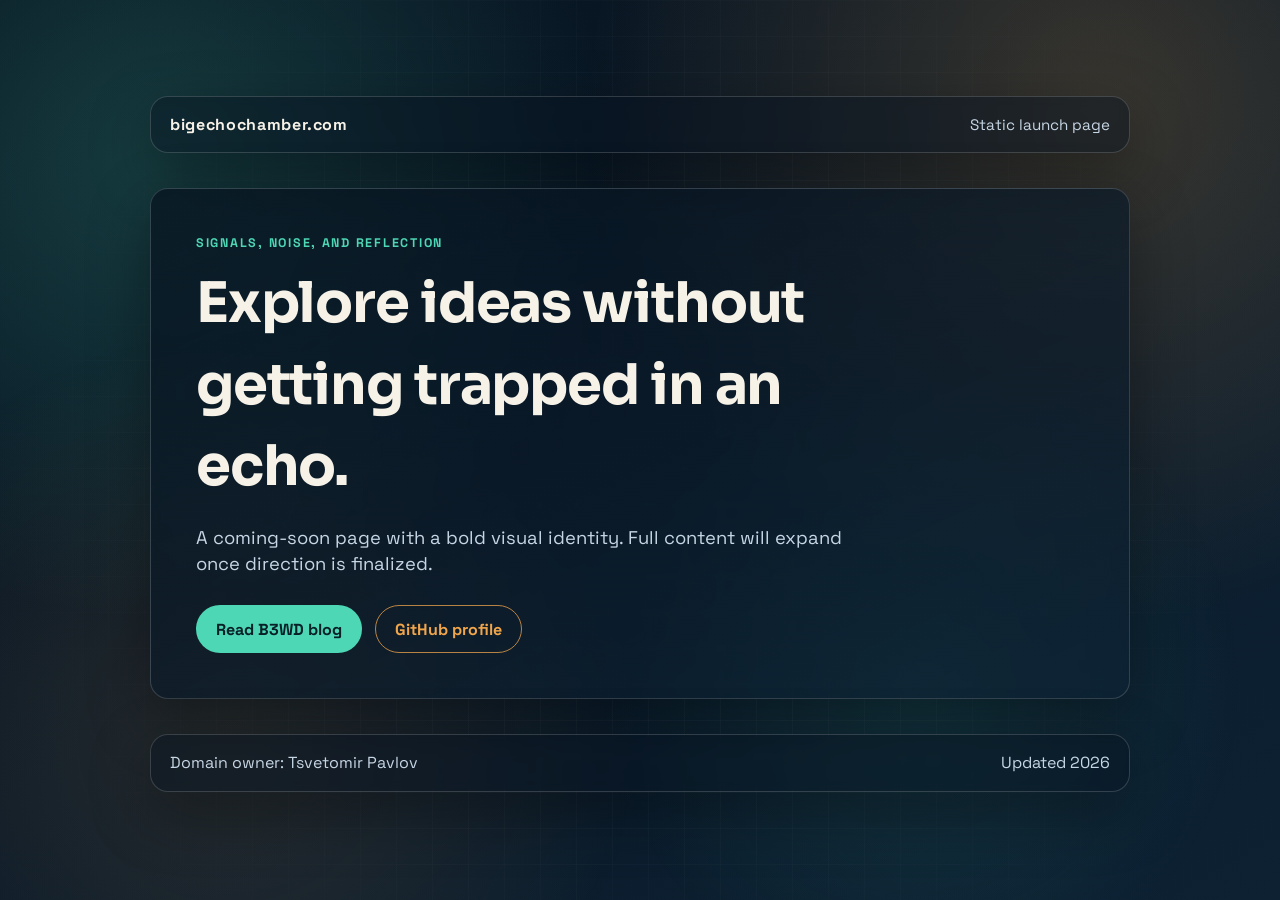
==== sites/bigechochamber.com/index.html @ f14d9b9f "Initial 5-domain static launch scaffold" ====
﻿<!doctype html>
<html lang="en">
<head>
  <meta charset="utf-8">
  <meta name="viewport" content="width=device-width, initial-scale=1">
  <title>bigechochamber.com</title>
  <meta name="description" content="Explore ideas without getting trapped in an echo.">
  <link rel="preconnect" href="https://fonts.googleapis.com">
  <link rel="preconnect" href="https://fonts.gstatic.com" crossorigin>
  <link href="https://fonts.googleapis.com/css2?family=Space+Grotesk:wght@400;500;700&family=Sora:wght@600;800&display=swap" rel="stylesheet">
  <link rel="stylesheet" href="assets/style.css">
  <script defer src="assets/site.js"></script>
</head>
<body data-domain="bigechochamber.com">
  <div class="ambient" aria-hidden="true"></div>
  <div class="grid-mask" aria-hidden="true"></div>

  <main class="shell">
    <header class="site-header reveal">
      <p class="brand">bigechochamber.com</p>
      <p class="status">Static launch page</p>
    </header>

    <section class="hero reveal">
      <p class="eyebrow">Signals, noise, and reflection</p>
      <h1>Explore ideas without getting trapped in an echo.</h1>
      <p class="subhead">A coming-soon page with a bold visual identity. Full content will expand once direction is finalized.</p>

      <div class="cta-row">
        <a class="cta primary" href="https://b3wd.github.io/" target="_blank" rel="noreferrer">Read B3WD blog</a>
        <a class="cta secondary" href="https://github.com/B3WD" target="_blank" rel="noreferrer">GitHub profile</a>
      </div>
    </section>

    <footer class="site-footer reveal">
      <p>Domain owner: Tsvetomir Pavlov</p>
      <p>Updated <span id="year"></span></p>
    </footer>
  </main>
</body>
</html>
---- sites/bigechochamber.com/assets/style.css ----
:root {
  --bg-ink: #07131f;
  --bg-ink-soft: #0d2133;
  --sand: #f7f2e8;
  --fog: #c7d6e5;
  --mint: #4ed7b5;
  --amber: #f2a64b;
  --line: rgba(255, 255, 255, 0.16);
  --shadow: 0 20px 60px rgba(0, 0, 0, 0.35);
}

* {
  box-sizing: border-box;
}

html,
body {
  margin: 0;
  min-height: 100%;
}

body {
  color: var(--sand);
  background: radial-gradient(circle at 12% 18%, rgba(78, 215, 181, 0.2), transparent 34%),
              radial-gradient(circle at 86% 12%, rgba(242, 166, 75, 0.2), transparent 38%),
              linear-gradient(150deg, var(--bg-ink) 0%, var(--bg-ink-soft) 100%);
  font-family: "Space Grotesk", "Segoe UI", sans-serif;
  line-height: 1.45;
  overflow-x: hidden;
}

.ambient,
.grid-mask {
  position: fixed;
  inset: 0;
  pointer-events: none;
}

.ambient {
  background: radial-gradient(circle at 72% 76%, rgba(78, 215, 181, 0.12), transparent 28%),
              radial-gradient(circle at 18% 82%, rgba(242, 166, 75, 0.12), transparent 32%);
}

.grid-mask {
  opacity: 0.18;
  background-image: linear-gradient(var(--line) 1px, transparent 1px),
                    linear-gradient(90deg, var(--line) 1px, transparent 1px);
  background-size: 36px 36px;
  mask-image: radial-gradient(circle at center, black 40%, transparent 85%);
}

.shell {
  width: min(980px, 92vw);
  margin: 0 auto;
  padding: 6rem 0 2.5rem;
  display: grid;
  gap: 2.2rem;
}

.site-header,
.hero,
.site-footer {
  border: 1px solid var(--line);
  border-radius: 18px;
  backdrop-filter: blur(4px);
  box-shadow: var(--shadow);
}

.site-header,
.site-footer {
  display: flex;
  justify-content: space-between;
  align-items: center;
  flex-wrap: wrap;
  gap: 0.75rem;
  padding: 1rem 1.2rem;
  background: rgba(7, 19, 31, 0.45);
}

.brand {
  margin: 0;
  font-weight: 700;
  letter-spacing: 0.04em;
}

.status {
  margin: 0;
  color: var(--fog);
  font-size: 0.95rem;
}

.hero {
  padding: clamp(1.5rem, 4vw, 2.8rem);
  background: linear-gradient(155deg, rgba(7, 19, 31, 0.74), rgba(13, 33, 51, 0.62));
}

.eyebrow {
  margin: 0 0 0.7rem;
  text-transform: uppercase;
  font-weight: 700;
  letter-spacing: 0.14em;
  color: var(--mint);
  font-size: 0.78rem;
}

h1 {
  margin: 0;
  font-family: "Sora", "Trebuchet MS", sans-serif;
  font-size: clamp(2rem, 5.2vw, 3.5rem);
  letter-spacing: -0.02em;
  max-width: 16ch;
}

.subhead {
  margin: 1.1rem 0 0;
  max-width: 56ch;
  color: var(--fog);
  font-size: clamp(1rem, 2vw, 1.15rem);
}

.cta-row {
  margin-top: 1.7rem;
  display: flex;
  flex-wrap: wrap;
  gap: 0.8rem;
}

.cta {
  text-decoration: none;
  border-radius: 999px;
  padding: 0.72rem 1.2rem;
  font-weight: 700;
  border: 1px solid transparent;
  transition: transform 180ms ease, background-color 180ms ease, border-color 180ms ease;
}

.cta:hover {
  transform: translateY(-2px);
}

.cta.primary {
  background: var(--mint);
  color: #082028;
}

.cta.primary:hover {
  background: #61e7c6;
}

.cta.secondary {
  border-color: rgba(242, 166, 75, 0.75);
  color: var(--amber);
}

.cta.secondary:hover {
  background: rgba(242, 166, 75, 0.15);
}

.site-footer p {
  margin: 0;
  color: var(--fog);
}

.reveal {
  opacity: 0;
  transform: translateY(18px);
  animation: reveal 560ms ease forwards;
}

.hero.reveal {
  animation-delay: 90ms;
}

.site-footer.reveal {
  animation-delay: 180ms;
}

@keyframes reveal {
  to {
    opacity: 1;
    transform: translateY(0);
  }
}

@media (max-width: 640px) {
  .shell {
    padding-top: 4.2rem;
  }

  .site-header,
  .site-footer {
    align-items: flex-start;
    flex-direction: column;
  }

  .cta-row {
    width: 100%;
  }

  .cta {
    width: 100%;
    text-align: center;
  }
}
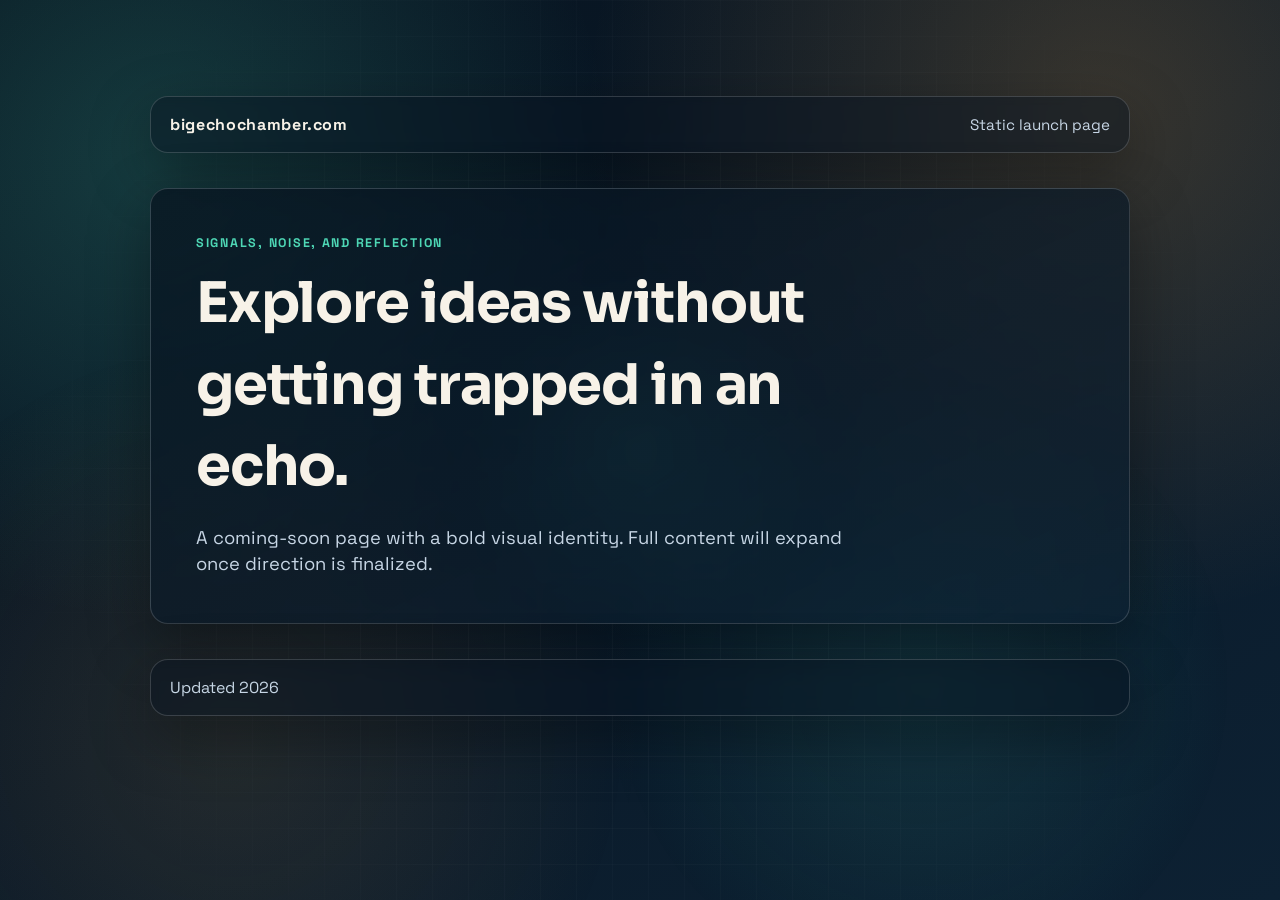
==== commit d417c42b: "Add interactive landing pages and GitHub Actions auto deploy" ====
--- a/sites/bigechochamber.com/index.html
+++ b/sites/bigechochamber.com/index.html
@@ -25,15 +25,9 @@
       <p class="eyebrow">Signals, noise, and reflection</p>
       <h1>Explore ideas without getting trapped in an echo.</h1>
       <p class="subhead">A coming-soon page with a bold visual identity. Full content will expand once direction is finalized.</p>
-
-      <div class="cta-row">
-        <a class="cta primary" href="https://b3wd.github.io/" target="_blank" rel="noreferrer">Read B3WD blog</a>
-        <a class="cta secondary" href="https://github.com/B3WD" target="_blank" rel="noreferrer">GitHub profile</a>
-      </div>
     </section>
 
     <footer class="site-footer reveal">
-      <p>Domain owner: Tsvetomir Pavlov</p>
       <p>Updated <span id="year"></span></p>
     </footer>
   </main>
--- a/sites/bigechochamber.com/assets/style.css
+++ b/sites/bigechochamber.com/assets/style.css
@@ -7,6 +7,9 @@
   --amber: #f2a64b;
   --line: rgba(255, 255, 255, 0.16);
   --shadow: 0 20px 60px rgba(0, 0, 0, 0.35);
+  --pointer-x: 50%;
+  --pointer-y: 50%;
+  --pointer-alpha: 0.18;
 }
 
 * {
@@ -37,8 +40,10 @@
 }
 
 .ambient {
+  opacity: 0.95;
   background: radial-gradient(circle at 72% 76%, rgba(78, 215, 181, 0.12), transparent 28%),
-              radial-gradient(circle at 18% 82%, rgba(242, 166, 75, 0.12), transparent 32%);
+              radial-gradient(circle at 18% 82%, rgba(242, 166, 75, 0.12), transparent 32%),
+              radial-gradient(circle at var(--pointer-x) var(--pointer-y), rgba(78, 215, 181, var(--pointer-alpha)), transparent 24%);
 }
 
 .grid-mask {
@@ -201,4 +206,10 @@
     width: 100%;
     text-align: center;
   }
+}
+
+@media (prefers-reduced-motion: reduce) {
+  .ambient {
+    opacity: 0.9;
+  }
 }
